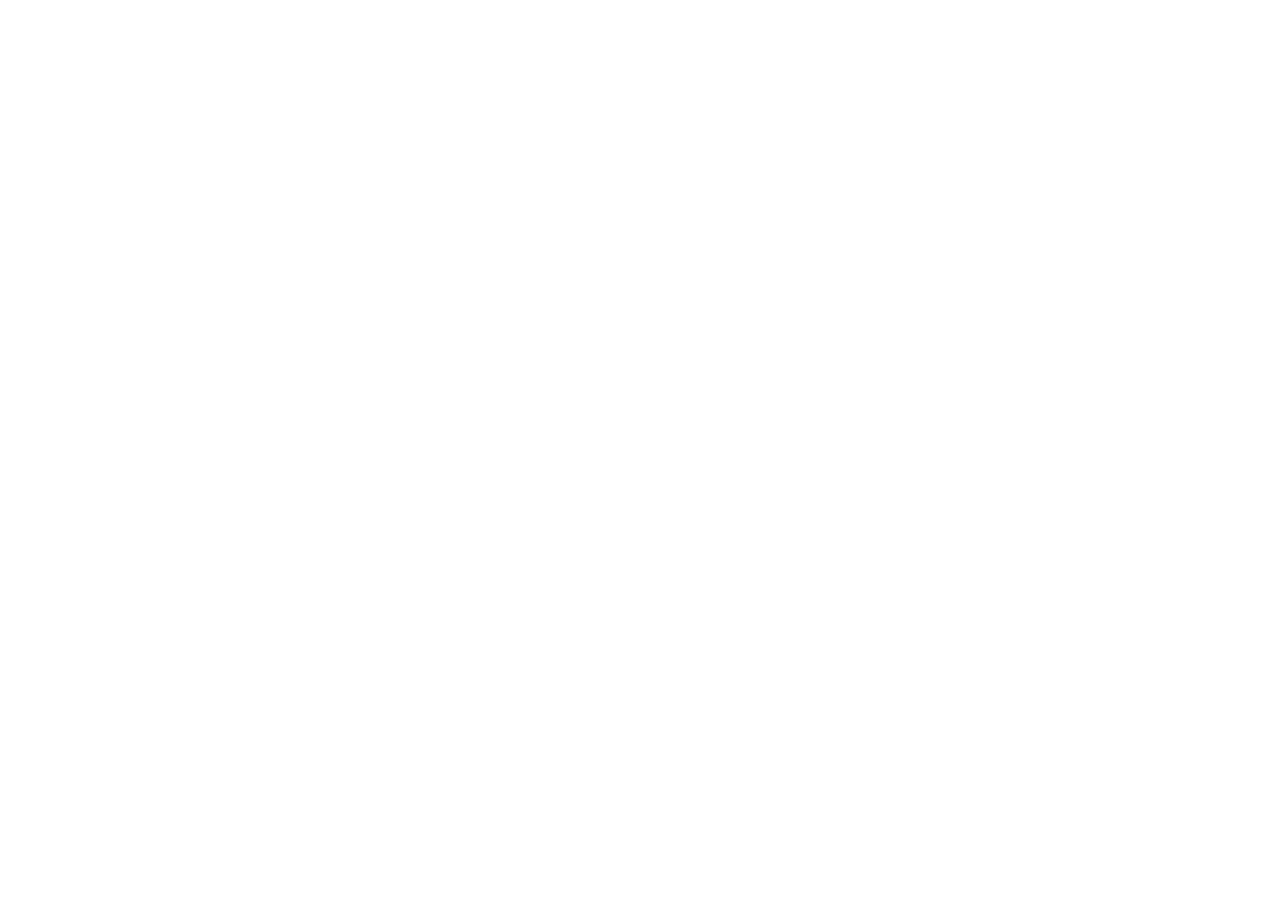
==== index.html @ ad6de93e "criei a pag principal" ====
<!DOCTYPE html>
<html lang="pt-br">
<head>
    <meta charset="UTF-8">
    <meta name="viewport" content="width=device-width, initial-scale=1.0">
    <title>Projeto Rede Sociais</title>
    <link rel="shortcut icon" href="favicon.ico" type="image/x-icon">
</head>
<body>
    
</body>
</html>
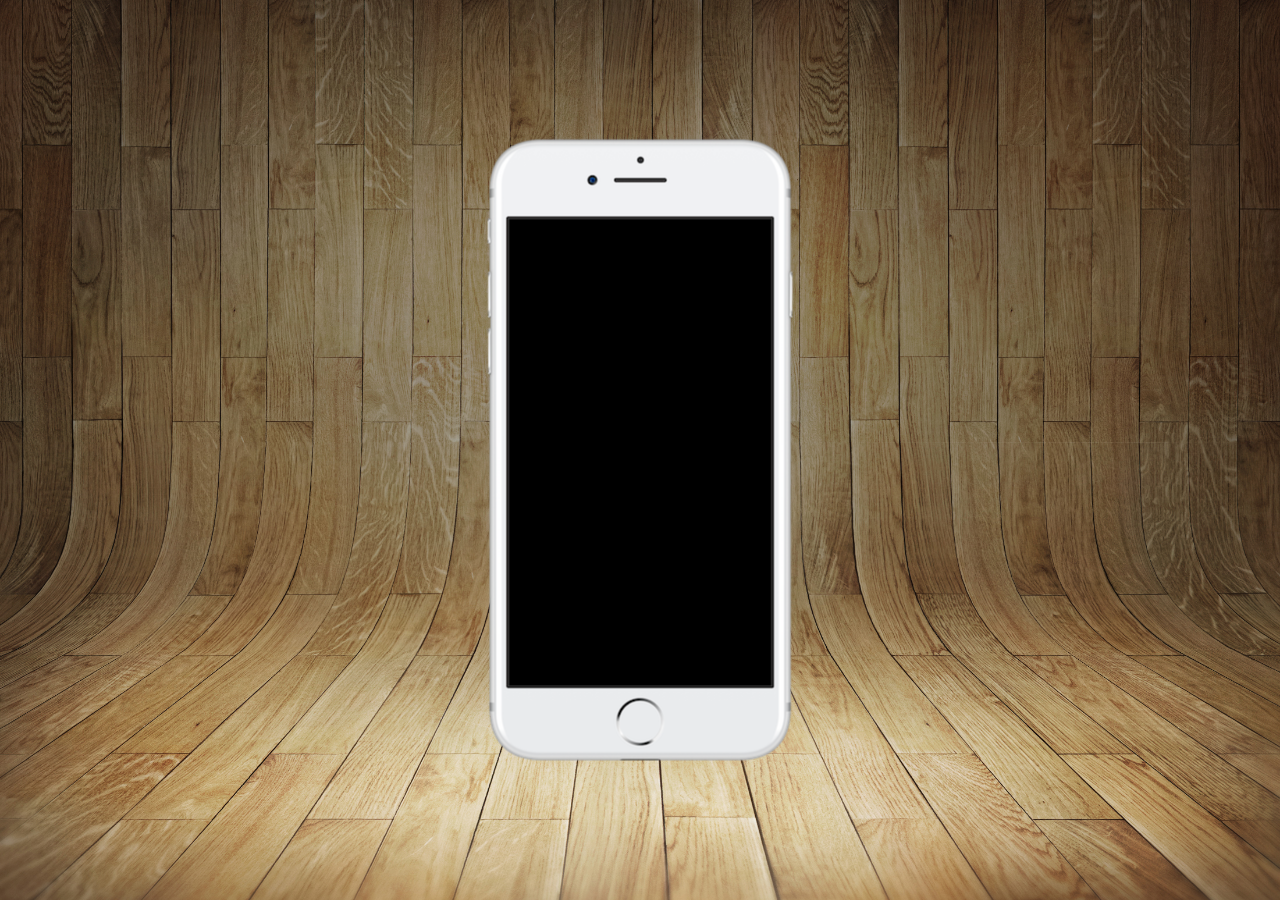
==== commit 725db2eb: "pagina index" ====
--- a/index.html
+++ b/index.html
@@ -5,8 +5,17 @@
     <meta name="viewport" content="width=device-width, initial-scale=1.0">
     <title>Projeto Rede Sociais</title>
     <link rel="shortcut icon" href="favicon.ico" type="image/x-icon">
+    <link rel="stylesheet" href="estilos/style.css">
 </head>
 <body>
-    
+    <main>
+        <section id="telefone">
+
+        </section>
+
+        <section id="rede-sociais">
+
+        </section>
+    </main>
 </body>
 </html>--- a/estilos/style.css
+++ b/estilos/style.css
@@ -0,0 +1,34 @@
+@charset "UTF-8";
+* {
+    margin: 0px;
+    padding: 0px;
+    font-family: Arial, Helvetica, sans-serif;
+}
+
+html, body {
+    height: 100vh;
+    width: 100vw;
+    background-color: black;
+}
+
+body{
+    background: url('../imagens/fundo-madeira.jpg') no-repeat top center;
+    background-size: cover;
+    background-attachment: fixed;
+}
+main{
+    height: 100vh;
+    position: relative;
+}
+
+section#telefone {
+    position: absolute;
+    top: 50%;
+    left: 50%;
+    transform: translate(-50%, -50%);
+
+    height: 627px;
+    width: 311px;
+    background: url('../imagens/frame-iphone.png') no-repeat;
+    
+}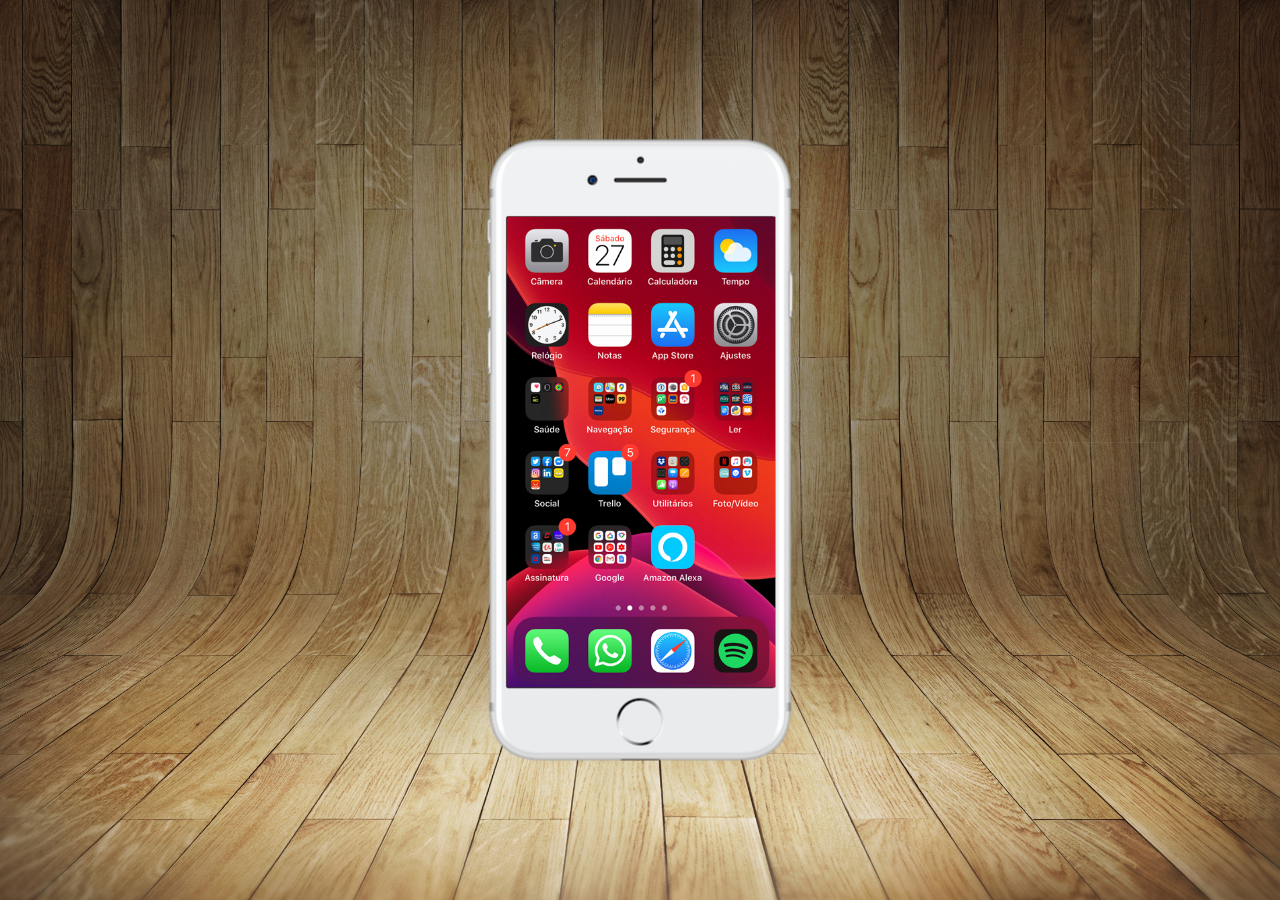
==== commit 2d2adf33: "pag home" ====
--- a/index.html
+++ b/index.html
@@ -10,7 +10,7 @@
 <body>
     <main>
         <section id="telefone">
-
+            <iframe src="home.html" frameborder="0" name="tela" id="tela"></iframe>
         </section>
 
         <section id="rede-sociais">
--- a/estilos/style.css
+++ b/estilos/style.css
@@ -31,4 +31,12 @@
     width: 311px;
     background: url('../imagens/frame-iphone.png') no-repeat;
     
+}
+iframe#tela{
+    position: relative;
+    top: 80px;
+    left: 22px;
+
+    width: 269px;
+    height: 471px;
 }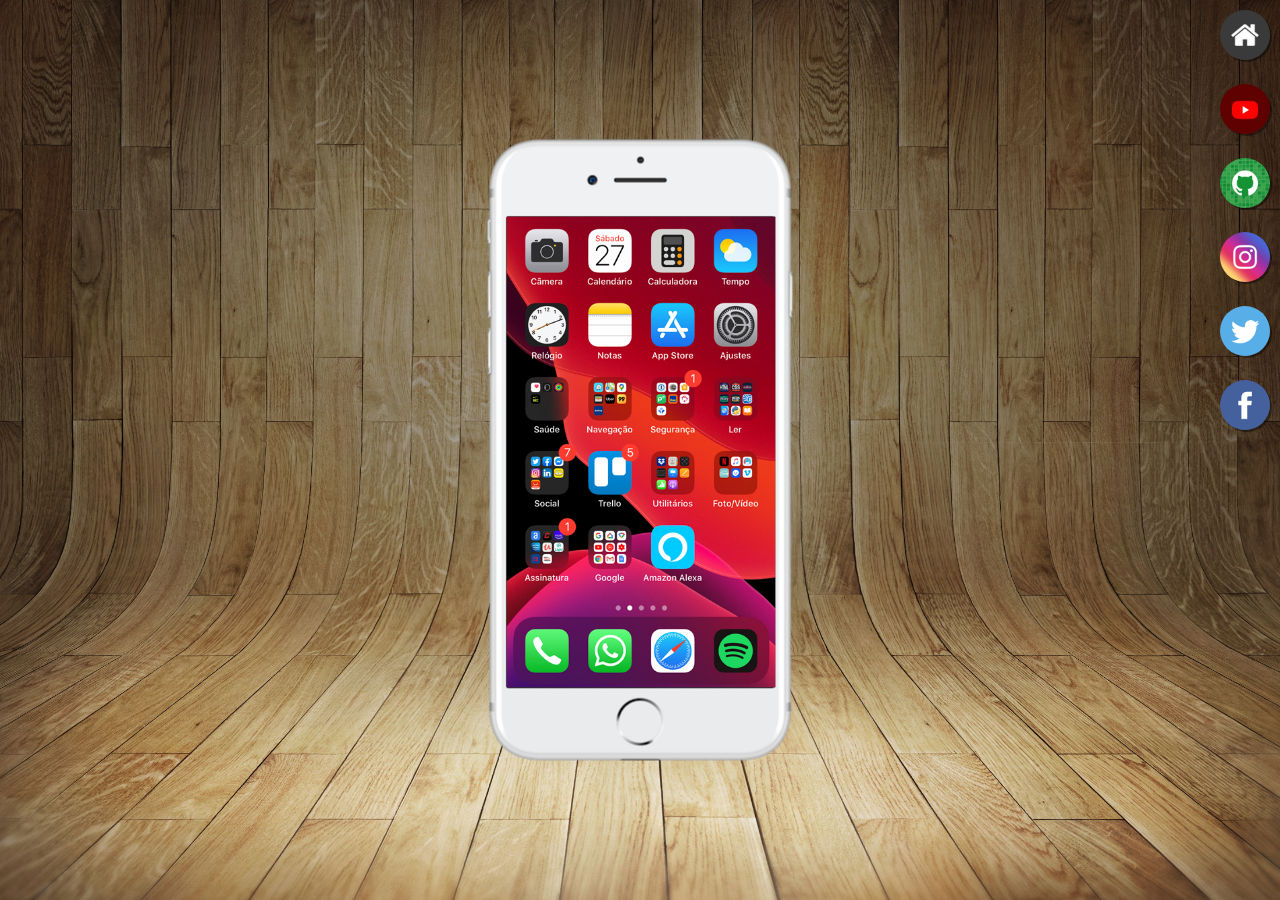
==== commit 32cf5454: "botões na lateral" ====
--- a/index.html
+++ b/index.html
@@ -10,11 +10,17 @@
 <body>
     <main>
         <section id="telefone">
-            <iframe src="home.html" frameborder="0" name="tela" id="tela"></iframe>
+            <iframe src="home.html" frameborder="0" name="tela" id="tela">
+                Seu Navegador não é compatível com isso
+            </iframe>
         </section>
-
         <section id="rede-sociais">
-
+            <a href="#" target="tela"><img src="imagens/logo-home.jpg" alt=""></a> <br>
+            <a href="#" target="tela"><img src="imagens/logo-youtube.jpg" alt=""></a> <br>
+            <a href="#" target="tela"><img src="imagens/logo-github.jpg" alt=""></a> <br>
+            <a href="#" target="tela"><img src="imagens/logo-instagram.jpg" alt=""></a> <br>
+            <a href="#" target="tela"><img src="imagens/logo-twitter.jpg" alt=""></a> <br>
+            <a href="#" target="tela"><img src="imagens/logo-facebook.jpg" alt=""></a> <br>
         </section>
     </main>
 </body>
--- a/estilos/style.css
+++ b/estilos/style.css
@@ -39,4 +39,21 @@
 
     width: 269px;
     height: 471px;
+}
+section#rede-sociais{
+    text-align: right;
+}
+section#rede-sociais img{
+    width: 50px;
+    margin: 10px;
+    border-radius: 50%;
+    box-shadow: 2px 2px rgba(0, 0, 0, 0.400); 
+    box-sizing: border-box;
+}
+section#rede-sociais img:hover{
+    border: 2px solid rgba(255, 255, 255, 0.603);
+    transform: translate(-3px, -3px);
+    box-shadow: 5px 5px 10px rgba(0, 0, 0, 0.603);
+    transition: transform 0.3s, border 0.4s;
+
 }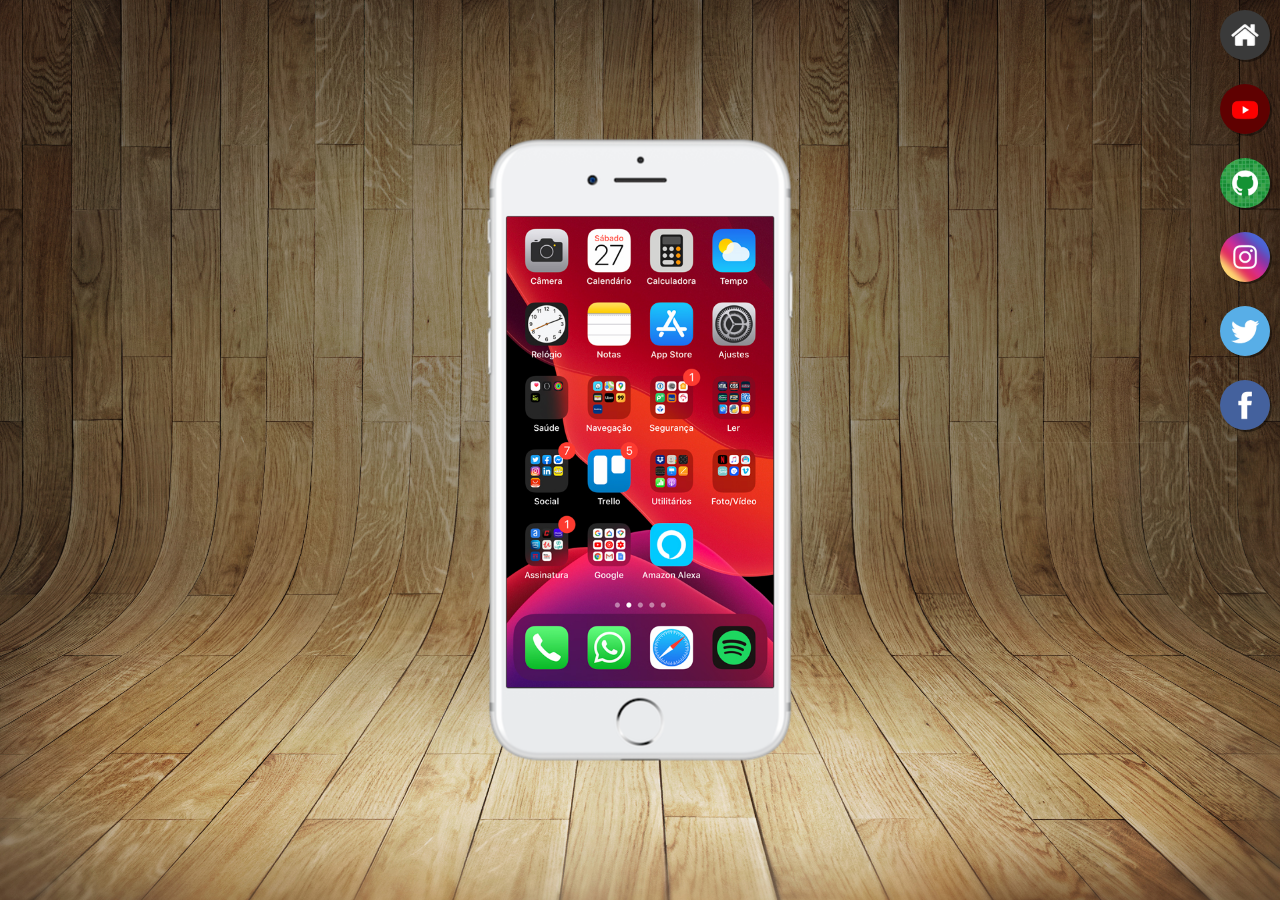
==== commit 578b4cd0: "add os sites  no menu" ====
--- a/index.html
+++ b/index.html
@@ -15,12 +15,12 @@
             </iframe>
         </section>
         <section id="rede-sociais">
-            <a href="#" target="tela"><img src="imagens/logo-home.jpg" alt=""></a> <br>
-            <a href="#" target="tela"><img src="imagens/logo-youtube.jpg" alt=""></a> <br>
-            <a href="#" target="tela"><img src="imagens/logo-github.jpg" alt=""></a> <br>
-            <a href="#" target="tela"><img src="imagens/logo-instagram.jpg" alt=""></a> <br>
-            <a href="#" target="tela"><img src="imagens/logo-twitter.jpg" alt=""></a> <br>
-            <a href="#" target="tela"><img src="imagens/logo-facebook.jpg" alt=""></a> <br>
+            <a href="home.html" target="tela"><img src="imagens/logo-home.jpg" alt=""></a> <br>
+            <a href="youtube.html" target="tela"><img src="imagens/logo-youtube.jpg" alt=""></a> <br>
+            <a href="github.html" target="tela"><img src="imagens/logo-github.jpg" alt=""></a> <br>
+            <a href="instagram.html" target="tela"><img src="imagens/logo-instagram.jpg" alt=""></a> <br>
+            <a href="twitter.html" target="tela"><img src="imagens/logo-twitter.jpg" alt=""></a> <br>
+            <a href="facebook.html" target="tela"><img src="imagens/logo-facebook.jpg" alt=""></a> <br>
         </section>
     </main>
 </body>
--- a/estilos/style.css
+++ b/estilos/style.css
@@ -37,7 +37,7 @@
     top: 80px;
     left: 22px;
 
-    width: 269px;
+    width: 267px;
     height: 471px;
 }
 section#rede-sociais{
